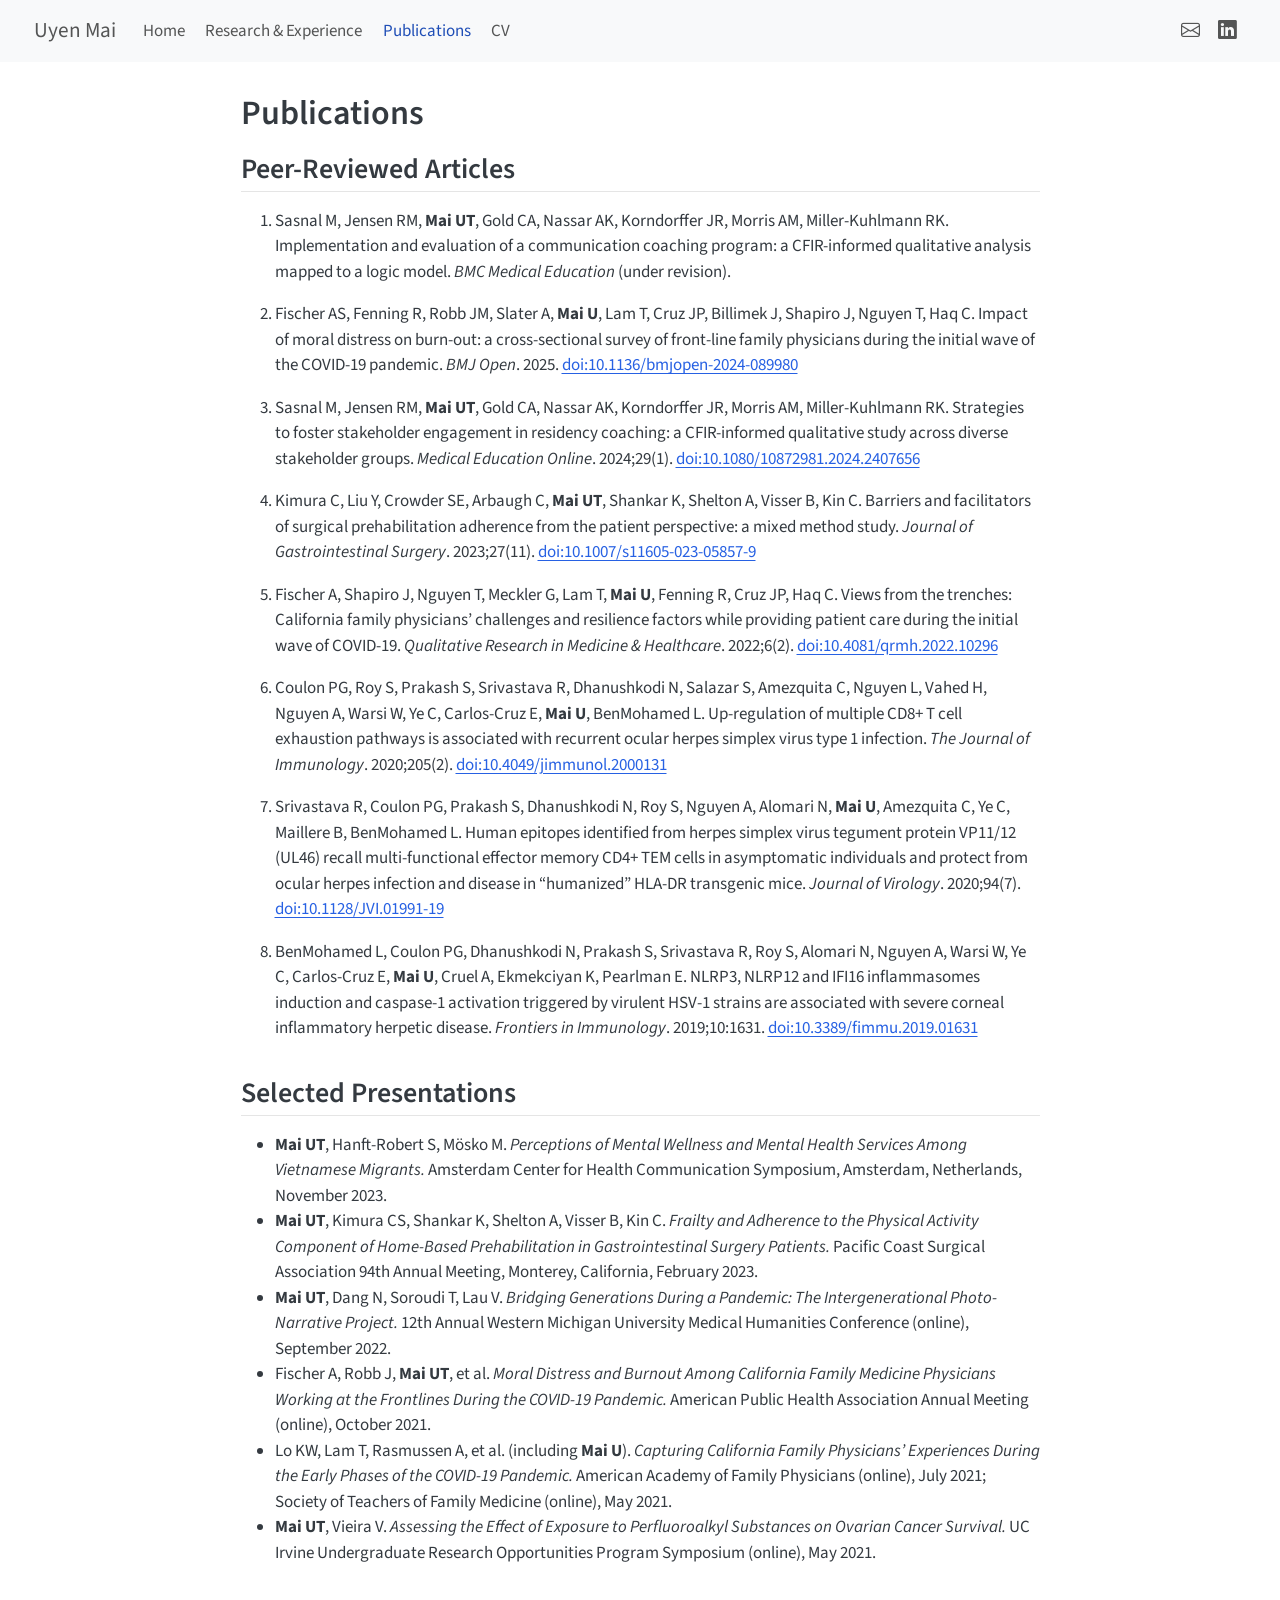
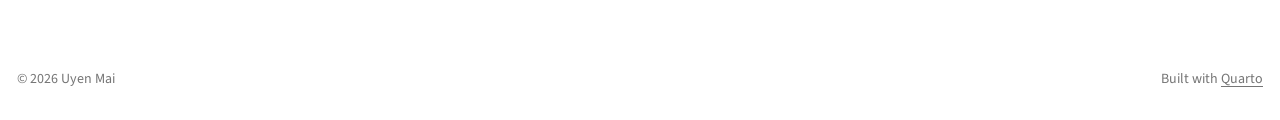
==== docs/publications.html @ 2ec1dc77 "Publish Uyen Mai website" ====
<!DOCTYPE html>
<html xmlns="http://www.w3.org/1999/xhtml" lang="en" xml:lang="en"><head>

<meta charset="utf-8">
<meta name="generator" content="quarto-1.8.25">

<meta name="viewport" content="width=device-width, initial-scale=1.0, user-scalable=yes">


<title>Publications – Uyen Mai</title>
<style>
code{white-space: pre-wrap;}
span.smallcaps{font-variant: small-caps;}
div.columns{display: flex; gap: min(4vw, 1.5em);}
div.column{flex: auto; overflow-x: auto;}
div.hanging-indent{margin-left: 1.5em; text-indent: -1.5em;}
ul.task-list{list-style: none;}
ul.task-list li input[type="checkbox"] {
  width: 0.8em;
  margin: 0 0.8em 0.2em -1em; /* quarto-specific, see https://github.com/quarto-dev/quarto-cli/issues/4556 */ 
  vertical-align: middle;
}
</style>


<script src="site_libs/quarto-nav/quarto-nav.js"></script>
<script src="site_libs/quarto-nav/headroom.min.js"></script>
<script src="site_libs/clipboard/clipboard.min.js"></script>
<script src="site_libs/quarto-search/autocomplete.umd.js"></script>
<script src="site_libs/quarto-search/fuse.min.js"></script>
<script src="site_libs/quarto-search/quarto-search.js"></script>
<meta name="quarto:offset" content="./">
<script src="site_libs/quarto-html/quarto.js" type="module"></script>
<script src="site_libs/quarto-html/tabsets/tabsets.js" type="module"></script>
<script src="site_libs/quarto-html/axe/axe-check.js" type="module"></script>
<script src="site_libs/quarto-html/popper.min.js"></script>
<script src="site_libs/quarto-html/tippy.umd.min.js"></script>
<script src="site_libs/quarto-html/anchor.min.js"></script>
<link href="site_libs/quarto-html/tippy.css" rel="stylesheet">
<link href="site_libs/quarto-html/quarto-syntax-highlighting-7b89279ff1a6dce999919e0e67d4d9ec.css" rel="stylesheet" id="quarto-text-highlighting-styles">
<script src="site_libs/bootstrap/bootstrap.min.js"></script>
<link href="site_libs/bootstrap/bootstrap-icons.css" rel="stylesheet">
<link href="site_libs/bootstrap/bootstrap-30787e02ebe4bcf4d259ff930190bfc3.min.css" rel="stylesheet" append-hash="true" id="quarto-bootstrap" data-mode="light">
<script id="quarto-search-options" type="application/json">{
  "location": "navbar",
  "copy-button": false,
  "collapse-after": 3,
  "panel-placement": "end",
  "type": "overlay",
  "limit": 50,
  "keyboard-shortcut": [
    "f",
    "/",
    "s"
  ],
  "show-item-context": false,
  "language": {
    "search-no-results-text": "No results",
    "search-matching-documents-text": "matching documents",
    "search-copy-link-title": "Copy link to search",
    "search-hide-matches-text": "Hide additional matches",
    "search-more-match-text": "more match in this document",
    "search-more-matches-text": "more matches in this document",
    "search-clear-button-title": "Clear",
    "search-text-placeholder": "",
    "search-detached-cancel-button-title": "Cancel",
    "search-submit-button-title": "Submit",
    "search-label": "Search"
  }
}</script>


<link rel="stylesheet" href="styles.css">
</head>

<body class="nav-fixed fullcontent quarto-light">

<div id="quarto-search-results"></div>
  <header id="quarto-header" class="headroom fixed-top">
    <nav class="navbar navbar-expand-lg " data-bs-theme="dark">
      <div class="navbar-container container-fluid">
      <div class="navbar-brand-container mx-auto">
    <a href="./index.html" class="navbar-brand navbar-brand-logo">
    </a>
    <a class="navbar-brand" href="./index.html">
    <span class="navbar-title">Uyen Mai</span>
    </a>
  </div>
            <div id="quarto-search" class="" title="Search"></div>
          <button class="navbar-toggler" type="button" data-bs-toggle="collapse" data-bs-target="#navbarCollapse" aria-controls="navbarCollapse" role="menu" aria-expanded="false" aria-label="Toggle navigation" onclick="if (window.quartoToggleHeadroom) { window.quartoToggleHeadroom(); }">
  <span class="navbar-toggler-icon"></span>
</button>
          <div class="collapse navbar-collapse" id="navbarCollapse">
            <ul class="navbar-nav navbar-nav-scroll me-auto">
  <li class="nav-item">
    <a class="nav-link" href="./index.html"> 
<span class="menu-text">Home</span></a>
  </li>  
  <li class="nav-item">
    <a class="nav-link" href="./research.html"> 
<span class="menu-text">Research &amp; Experience</span></a>
  </li>  
  <li class="nav-item">
    <a class="nav-link active" href="./publications.html" aria-current="page"> 
<span class="menu-text">Publications</span></a>
  </li>  
  <li class="nav-item">
    <a class="nav-link" href="./cv.pdf"> 
<span class="menu-text">CV</span></a>
  </li>  
</ul>
            <ul class="navbar-nav navbar-nav-scroll ms-auto">
  <li class="nav-item compact">
    <a class="nav-link" href="mailto:utm@case.edu"> <i class="bi bi-envelope" role="img" aria-label="Email">
</i> 
<span class="menu-text"></span></a>
  </li>  
  <li class="nav-item compact">
    <a class="nav-link" href="https://www.linkedin.com/in/umai/"> <i class="bi bi-linkedin" role="img" aria-label="LinkedIn">
</i> 
<span class="menu-text"></span></a>
  </li>  
</ul>
          </div> <!-- /navcollapse -->
            <div class="quarto-navbar-tools">
</div>
      </div> <!-- /container-fluid -->
    </nav>
</header>
<!-- content -->
<div id="quarto-content" class="quarto-container page-columns page-rows-contents page-layout-article page-navbar">
<!-- sidebar -->
<!-- margin-sidebar -->
    
<!-- main -->
<main class="content" id="quarto-document-content">

<header id="title-block-header" class="quarto-title-block default">
<div class="quarto-title">
<h1 class="title">Publications</h1>
</div>



<div class="quarto-title-meta">

    
  
    
  </div>
  


</header>


<section id="peer-reviewed-articles" class="level2">
<h2 class="anchored" data-anchor-id="peer-reviewed-articles">Peer-Reviewed Articles</h2>
<ol type="1">
<li><p>Sasnal M, Jensen RM, <strong>Mai UT</strong>, Gold CA, Nassar AK, Korndorffer JR, Morris AM, Miller-Kuhlmann RK. Implementation and evaluation of a communication coaching program: a CFIR-informed qualitative analysis mapped to a logic model. <em>BMC Medical Education</em> (under revision).</p></li>
<li><p>Fischer AS, Fenning R, Robb JM, Slater A, <strong>Mai U</strong>, Lam T, Cruz JP, Billimek J, Shapiro J, Nguyen T, Haq C. Impact of moral distress on burn-out: a cross-sectional survey of front-line family physicians during the initial wave of the COVID-19 pandemic. <em>BMJ Open</em>. 2025. <a href="https://doi.org/10.1136/bmjopen-2024-089980">doi:10.1136/bmjopen-2024-089980</a></p></li>
<li><p>Sasnal M, Jensen RM, <strong>Mai UT</strong>, Gold CA, Nassar AK, Korndorffer JR, Morris AM, Miller-Kuhlmann RK. Strategies to foster stakeholder engagement in residency coaching: a CFIR-informed qualitative study across diverse stakeholder groups. <em>Medical Education Online</em>. 2024;29(1). <a href="https://doi.org/10.1080/10872981.2024.2407656">doi:10.1080/10872981.2024.2407656</a></p></li>
<li><p>Kimura C, Liu Y, Crowder SE, Arbaugh C, <strong>Mai UT</strong>, Shankar K, Shelton A, Visser B, Kin C. Barriers and facilitators of surgical prehabilitation adherence from the patient perspective: a mixed method study. <em>Journal of Gastrointestinal Surgery</em>. 2023;27(11). <a href="https://doi.org/10.1007/s11605-023-05857-9">doi:10.1007/s11605-023-05857-9</a></p></li>
<li><p>Fischer A, Shapiro J, Nguyen T, Meckler G, Lam T, <strong>Mai U</strong>, Fenning R, Cruz JP, Haq C. Views from the trenches: California family physicians’ challenges and resilience factors while providing patient care during the initial wave of COVID-19. <em>Qualitative Research in Medicine &amp; Healthcare</em>. 2022;6(2). <a href="https://doi.org/10.4081/qrmh.2022.10296">doi:10.4081/qrmh.2022.10296</a></p></li>
<li><p>Coulon PG, Roy S, Prakash S, Srivastava R, Dhanushkodi N, Salazar S, Amezquita C, Nguyen L, Vahed H, Nguyen A, Warsi W, Ye C, Carlos-Cruz E, <strong>Mai U</strong>, BenMohamed L. Up-regulation of multiple CD8+ T cell exhaustion pathways is associated with recurrent ocular herpes simplex virus type 1 infection. <em>The Journal of Immunology</em>. 2020;205(2). <a href="https://doi.org/10.4049/jimmunol.2000131">doi:10.4049/jimmunol.2000131</a></p></li>
<li><p>Srivastava R, Coulon PG, Prakash S, Dhanushkodi N, Roy S, Nguyen A, Alomari N, <strong>Mai U</strong>, Amezquita C, Ye C, Maillere B, BenMohamed L. Human epitopes identified from herpes simplex virus tegument protein VP11/12 (UL46) recall multi-functional effector memory CD4+ TEM cells in asymptomatic individuals and protect from ocular herpes infection and disease in “humanized” HLA-DR transgenic mice. <em>Journal of Virology</em>. 2020;94(7). <a href="https://doi.org/10.1128/JVI.01991-19">doi:10.1128/JVI.01991-19</a></p></li>
<li><p>BenMohamed L, Coulon PG, Dhanushkodi N, Prakash S, Srivastava R, Roy S, Alomari N, Nguyen A, Warsi W, Ye C, Carlos-Cruz E, <strong>Mai U</strong>, Cruel A, Ekmekciyan K, Pearlman E. NLRP3, NLRP12 and IFI16 inflammasomes induction and caspase-1 activation triggered by virulent HSV-1 strains are associated with severe corneal inflammatory herpetic disease. <em>Frontiers in Immunology</em>. 2019;10:1631. <a href="https://doi.org/10.3389/fimmu.2019.01631">doi:10.3389/fimmu.2019.01631</a></p></li>
</ol>
</section>
<section id="selected-presentations" class="level2">
<h2 class="anchored" data-anchor-id="selected-presentations">Selected Presentations</h2>
<ul>
<li><strong>Mai UT</strong>, Hanft-Robert S, Mösko M. <em>Perceptions of Mental Wellness and Mental Health Services Among Vietnamese Migrants.</em> Amsterdam Center for Health Communication Symposium, Amsterdam, Netherlands, November 2023.</li>
<li><strong>Mai UT</strong>, Kimura CS, Shankar K, Shelton A, Visser B, Kin C. <em>Frailty and Adherence to the Physical Activity Component of Home-Based Prehabilitation in Gastrointestinal Surgery Patients.</em> Pacific Coast Surgical Association 94th Annual Meeting, Monterey, California, February 2023.</li>
<li><strong>Mai UT</strong>, Dang N, Soroudi T, Lau V. <em>Bridging Generations During a Pandemic: The Intergenerational Photo-Narrative Project.</em> 12th Annual Western Michigan University Medical Humanities Conference (online), September 2022.</li>
<li>Fischer A, Robb J, <strong>Mai UT</strong>, et al.&nbsp;<em>Moral Distress and Burnout Among California Family Medicine Physicians Working at the Frontlines During the COVID-19 Pandemic.</em> American Public Health Association Annual Meeting (online), October 2021.</li>
<li>Lo KW, Lam T, Rasmussen A, et al.&nbsp;(including <strong>Mai U</strong>). <em>Capturing California Family Physicians’ Experiences During the Early Phases of the COVID-19 Pandemic.</em> American Academy of Family Physicians (online), July 2021; Society of Teachers of Family Medicine (online), May 2021.</li>
<li><strong>Mai UT</strong>, Vieira V. <em>Assessing the Effect of Exposure to Perfluoroalkyl Substances on Ovarian Cancer Survival.</em> UC Irvine Undergraduate Research Opportunities Program Symposium (online), May 2021.</li>
</ul>


</section>

</main> <!-- /main -->
<script id="quarto-html-after-body" type="application/javascript">
  window.document.addEventListener("DOMContentLoaded", function (event) {
    const icon = "";
    const anchorJS = new window.AnchorJS();
    anchorJS.options = {
      placement: 'right',
      icon: icon
    };
    anchorJS.add('.anchored');
    const isCodeAnnotation = (el) => {
      for (const clz of el.classList) {
        if (clz.startsWith('code-annotation-')) {                     
          return true;
        }
      }
      return false;
    }
    const onCopySuccess = function(e) {
      // button target
      const button = e.trigger;
      // don't keep focus
      button.blur();
      // flash "checked"
      button.classList.add('code-copy-button-checked');
      var currentTitle = button.getAttribute("title");
      button.setAttribute("title", "Copied!");
      let tooltip;
      if (window.bootstrap) {
        button.setAttribute("data-bs-toggle", "tooltip");
        button.setAttribute("data-bs-placement", "left");
        button.setAttribute("data-bs-title", "Copied!");
        tooltip = new bootstrap.Tooltip(button, 
          { trigger: "manual", 
            customClass: "code-copy-button-tooltip",
            offset: [0, -8]});
        tooltip.show();    
      }
      setTimeout(function() {
        if (tooltip) {
          tooltip.hide();
          button.removeAttribute("data-bs-title");
          button.removeAttribute("data-bs-toggle");
          button.removeAttribute("data-bs-placement");
        }
        button.setAttribute("title", currentTitle);
        button.classList.remove('code-copy-button-checked');
      }, 1000);
      // clear code selection
      e.clearSelection();
    }
    const getTextToCopy = function(trigger) {
      const outerScaffold = trigger.parentElement.cloneNode(true);
      const codeEl = outerScaffold.querySelector('code');
      for (const childEl of codeEl.children) {
        if (isCodeAnnotation(childEl)) {
          childEl.remove();
        }
      }
      return codeEl.innerText;
    }
    const clipboard = new window.ClipboardJS('.code-copy-button:not([data-in-quarto-modal])', {
      text: getTextToCopy
    });
    clipboard.on('success', onCopySuccess);
    if (window.document.getElementById('quarto-embedded-source-code-modal')) {
      const clipboardModal = new window.ClipboardJS('.code-copy-button[data-in-quarto-modal]', {
        text: getTextToCopy,
        container: window.document.getElementById('quarto-embedded-source-code-modal')
      });
      clipboardModal.on('success', onCopySuccess);
    }
      var localhostRegex = new RegExp(/^(?:http|https):\/\/localhost\:?[0-9]*\//);
      var mailtoRegex = new RegExp(/^mailto:/);
        var filterRegex = new RegExp('/' + window.location.host + '/');
      var isInternal = (href) => {
          return filterRegex.test(href) || localhostRegex.test(href) || mailtoRegex.test(href);
      }
      // Inspect non-navigation links and adorn them if external
     var links = window.document.querySelectorAll('a[href]:not(.nav-link):not(.navbar-brand):not(.toc-action):not(.sidebar-link):not(.sidebar-item-toggle):not(.pagination-link):not(.no-external):not([aria-hidden]):not(.dropdown-item):not(.quarto-navigation-tool):not(.about-link)');
      for (var i=0; i<links.length; i++) {
        const link = links[i];
        if (!isInternal(link.href)) {
          // undo the damage that might have been done by quarto-nav.js in the case of
          // links that we want to consider external
          if (link.dataset.originalHref !== undefined) {
            link.href = link.dataset.originalHref;
          }
        }
      }
    function tippyHover(el, contentFn, onTriggerFn, onUntriggerFn) {
      const config = {
        allowHTML: true,
        maxWidth: 500,
        delay: 100,
        arrow: false,
        appendTo: function(el) {
            return el.parentElement;
        },
        interactive: true,
        interactiveBorder: 10,
        theme: 'quarto',
        placement: 'bottom-start',
      };
      if (contentFn) {
        config.content = contentFn;
      }
      if (onTriggerFn) {
        config.onTrigger = onTriggerFn;
      }
      if (onUntriggerFn) {
        config.onUntrigger = onUntriggerFn;
      }
      window.tippy(el, config); 
    }
    const noterefs = window.document.querySelectorAll('a[role="doc-noteref"]');
    for (var i=0; i<noterefs.length; i++) {
      const ref = noterefs[i];
      tippyHover(ref, function() {
        // use id or data attribute instead here
        let href = ref.getAttribute('data-footnote-href') || ref.getAttribute('href');
        try { href = new URL(href).hash; } catch {}
        const id = href.replace(/^#\/?/, "");
        const note = window.document.getElementById(id);
        if (note) {
          return note.innerHTML;
        } else {
          return "";
        }
      });
    }
    const xrefs = window.document.querySelectorAll('a.quarto-xref');
    const processXRef = (id, note) => {
      // Strip column container classes
      const stripColumnClz = (el) => {
        el.classList.remove("page-full", "page-columns");
        if (el.children) {
          for (const child of el.children) {
            stripColumnClz(child);
          }
        }
      }
      stripColumnClz(note)
      if (id === null || id.startsWith('sec-')) {
        // Special case sections, only their first couple elements
        const container = document.createElement("div");
        if (note.children && note.children.length > 2) {
          container.appendChild(note.children[0].cloneNode(true));
          for (let i = 1; i < note.children.length; i++) {
            const child = note.children[i];
            if (child.tagName === "P" && child.innerText === "") {
              continue;
            } else {
              container.appendChild(child.cloneNode(true));
              break;
            }
          }
          if (window.Quarto?.typesetMath) {
            window.Quarto.typesetMath(container);
          }
          return container.innerHTML
        } else {
          if (window.Quarto?.typesetMath) {
            window.Quarto.typesetMath(note);
          }
          return note.innerHTML;
        }
      } else {
        // Remove any anchor links if they are present
        const anchorLink = note.querySelector('a.anchorjs-link');
        if (anchorLink) {
          anchorLink.remove();
        }
        if (window.Quarto?.typesetMath) {
          window.Quarto.typesetMath(note);
        }
        if (note.classList.contains("callout")) {
          return note.outerHTML;
        } else {
          return note.innerHTML;
        }
      }
    }
    for (var i=0; i<xrefs.length; i++) {
      const xref = xrefs[i];
      tippyHover(xref, undefined, function(instance) {
        instance.disable();
        let url = xref.getAttribute('href');
        let hash = undefined; 
        if (url.startsWith('#')) {
          hash = url;
        } else {
          try { hash = new URL(url).hash; } catch {}
        }
        if (hash) {
          const id = hash.replace(/^#\/?/, "");
          const note = window.document.getElementById(id);
          if (note !== null) {
            try {
              const html = processXRef(id, note.cloneNode(true));
              instance.setContent(html);
            } finally {
              instance.enable();
              instance.show();
            }
          } else {
            // See if we can fetch this
            fetch(url.split('#')[0])
            .then(res => res.text())
            .then(html => {
              const parser = new DOMParser();
              const htmlDoc = parser.parseFromString(html, "text/html");
              const note = htmlDoc.getElementById(id);
              if (note !== null) {
                const html = processXRef(id, note);
                instance.setContent(html);
              } 
            }).finally(() => {
              instance.enable();
              instance.show();
            });
          }
        } else {
          // See if we can fetch a full url (with no hash to target)
          // This is a special case and we should probably do some content thinning / targeting
          fetch(url)
          .then(res => res.text())
          .then(html => {
            const parser = new DOMParser();
            const htmlDoc = parser.parseFromString(html, "text/html");
            const note = htmlDoc.querySelector('main.content');
            if (note !== null) {
              // This should only happen for chapter cross references
              // (since there is no id in the URL)
              // remove the first header
              if (note.children.length > 0 && note.children[0].tagName === "HEADER") {
                note.children[0].remove();
              }
              const html = processXRef(null, note);
              instance.setContent(html);
            } 
          }).finally(() => {
            instance.enable();
            instance.show();
          });
        }
      }, function(instance) {
      });
    }
        let selectedAnnoteEl;
        const selectorForAnnotation = ( cell, annotation) => {
          let cellAttr = 'data-code-cell="' + cell + '"';
          let lineAttr = 'data-code-annotation="' +  annotation + '"';
          const selector = 'span[' + cellAttr + '][' + lineAttr + ']';
          return selector;
        }
        const selectCodeLines = (annoteEl) => {
          const doc = window.document;
          const targetCell = annoteEl.getAttribute("data-target-cell");
          const targetAnnotation = annoteEl.getAttribute("data-target-annotation");
          const annoteSpan = window.document.querySelector(selectorForAnnotation(targetCell, targetAnnotation));
          const lines = annoteSpan.getAttribute("data-code-lines").split(",");
          const lineIds = lines.map((line) => {
            return targetCell + "-" + line;
          })
          let top = null;
          let height = null;
          let parent = null;
          if (lineIds.length > 0) {
              //compute the position of the single el (top and bottom and make a div)
              const el = window.document.getElementById(lineIds[0]);
              top = el.offsetTop;
              height = el.offsetHeight;
              parent = el.parentElement.parentElement;
            if (lineIds.length > 1) {
              const lastEl = window.document.getElementById(lineIds[lineIds.length - 1]);
              const bottom = lastEl.offsetTop + lastEl.offsetHeight;
              height = bottom - top;
            }
            if (top !== null && height !== null && parent !== null) {
              // cook up a div (if necessary) and position it 
              let div = window.document.getElementById("code-annotation-line-highlight");
              if (div === null) {
                div = window.document.createElement("div");
                div.setAttribute("id", "code-annotation-line-highlight");
                div.style.position = 'absolute';
                parent.appendChild(div);
              }
              div.style.top = top - 2 + "px";
              div.style.height = height + 4 + "px";
              div.style.left = 0;
              let gutterDiv = window.document.getElementById("code-annotation-line-highlight-gutter");
              if (gutterDiv === null) {
                gutterDiv = window.document.createElement("div");
                gutterDiv.setAttribute("id", "code-annotation-line-highlight-gutter");
                gutterDiv.style.position = 'absolute';
                const codeCell = window.document.getElementById(targetCell);
                const gutter = codeCell.querySelector('.code-annotation-gutter');
                gutter.appendChild(gutterDiv);
              }
              gutterDiv.style.top = top - 2 + "px";
              gutterDiv.style.height = height + 4 + "px";
            }
            selectedAnnoteEl = annoteEl;
          }
        };
        const unselectCodeLines = () => {
          const elementsIds = ["code-annotation-line-highlight", "code-annotation-line-highlight-gutter"];
          elementsIds.forEach((elId) => {
            const div = window.document.getElementById(elId);
            if (div) {
              div.remove();
            }
          });
          selectedAnnoteEl = undefined;
        };
          // Handle positioning of the toggle
      window.addEventListener(
        "resize",
        throttle(() => {
          elRect = undefined;
          if (selectedAnnoteEl) {
            selectCodeLines(selectedAnnoteEl);
          }
        }, 10)
      );
      function throttle(fn, ms) {
      let throttle = false;
      let timer;
        return (...args) => {
          if(!throttle) { // first call gets through
              fn.apply(this, args);
              throttle = true;
          } else { // all the others get throttled
              if(timer) clearTimeout(timer); // cancel #2
              timer = setTimeout(() => {
                fn.apply(this, args);
                timer = throttle = false;
              }, ms);
          }
        };
      }
        // Attach click handler to the DT
        const annoteDls = window.document.querySelectorAll('dt[data-target-cell]');
        for (const annoteDlNode of annoteDls) {
          annoteDlNode.addEventListener('click', (event) => {
            const clickedEl = event.target;
            if (clickedEl !== selectedAnnoteEl) {
              unselectCodeLines();
              const activeEl = window.document.querySelector('dt[data-target-cell].code-annotation-active');
              if (activeEl) {
                activeEl.classList.remove('code-annotation-active');
              }
              selectCodeLines(clickedEl);
              clickedEl.classList.add('code-annotation-active');
            } else {
              // Unselect the line
              unselectCodeLines();
              clickedEl.classList.remove('code-annotation-active');
            }
          });
        }
    const findCites = (el) => {
      const parentEl = el.parentElement;
      if (parentEl) {
        const cites = parentEl.dataset.cites;
        if (cites) {
          return {
            el,
            cites: cites.split(' ')
          };
        } else {
          return findCites(el.parentElement)
        }
      } else {
        return undefined;
      }
    };
    var bibliorefs = window.document.querySelectorAll('a[role="doc-biblioref"]');
    for (var i=0; i<bibliorefs.length; i++) {
      const ref = bibliorefs[i];
      const citeInfo = findCites(ref);
      if (citeInfo) {
        tippyHover(citeInfo.el, function() {
          var popup = window.document.createElement('div');
          citeInfo.cites.forEach(function(cite) {
            var citeDiv = window.document.createElement('div');
            citeDiv.classList.add('hanging-indent');
            citeDiv.classList.add('csl-entry');
            var biblioDiv = window.document.getElementById('ref-' + cite);
            if (biblioDiv) {
              citeDiv.innerHTML = biblioDiv.innerHTML;
            }
            popup.appendChild(citeDiv);
          });
          return popup.innerHTML;
        });
      }
    }
  });
  </script>
</div> <!-- /content -->
<footer class="footer">
  <div class="nav-footer">
    <div class="nav-footer-left">
<p>© 2026 Uyen Mai</p>
</div>   
    <div class="nav-footer-center">
      &nbsp;
    </div>
    <div class="nav-footer-right">
<p>Built with <a href="https://quarto.org">Quarto</a></p>
</div>
  </div>
</footer>




</body></html>
---- docs/site_libs/quarto-html/tippy.css ----
.tippy-box[data-animation=fade][data-state=hidden]{opacity:0}[data-tippy-root]{max-width:calc(100vw - 10px)}.tippy-box{position:relative;background-color:#333;color:#fff;border-radius:4px;font-size:14px;line-height:1.4;white-space:normal;outline:0;transition-property:transform,visibility,opacity}.tippy-box[data-placement^=top]>.tippy-arrow{bottom:0}.tippy-box[data-placement^=top]>.tippy-arrow:before{bottom:-7px;left:0;border-width:8px 8px 0;border-top-color:initial;transform-origin:center top}.tippy-box[data-placement^=bottom]>.tippy-arrow{top:0}.tippy-box[data-placement^=bottom]>.tippy-arrow:before{top:-7px;left:0;border-width:0 8px 8px;border-bottom-color:initial;transform-origin:center bottom}.tippy-box[data-placement^=left]>.tippy-arrow{right:0}.tippy-box[data-placement^=left]>.tippy-arrow:before{border-width:8px 0 8px 8px;border-left-color:initial;right:-7px;transform-origin:center left}.tippy-box[data-placement^=right]>.tippy-arrow{left:0}.tippy-box[data-placement^=right]>.tippy-arrow:before{left:-7px;border-width:8px 8px 8px 0;border-right-color:initial;transform-origin:center right}.tippy-box[data-inertia][data-state=visible]{transition-timing-function:cubic-bezier(.54,1.5,.38,1.11)}.tippy-arrow{width:16px;height:16px;color:#333}.tippy-arrow:before{content:"";position:absolute;border-color:transparent;border-style:solid}.tippy-content{position:relative;padding:5px 9px;z-index:1}
---- docs/site_libs/quarto-html/quarto-syntax-highlighting-7b89279ff1a6dce999919e0e67d4d9ec.css ----
/* quarto syntax highlight colors */
:root {
  --quarto-hl-ot-color: #003B4F;
  --quarto-hl-at-color: #657422;
  --quarto-hl-ss-color: #20794D;
  --quarto-hl-an-color: #5E5E5E;
  --quarto-hl-fu-color: #4758AB;
  --quarto-hl-st-color: #20794D;
  --quarto-hl-cf-color: #003B4F;
  --quarto-hl-op-color: #5E5E5E;
  --quarto-hl-er-color: #AD0000;
  --quarto-hl-bn-color: #AD0000;
  --quarto-hl-al-color: #AD0000;
  --quarto-hl-va-color: #111111;
  --quarto-hl-bu-color: inherit;
  --quarto-hl-ex-color: inherit;
  --quarto-hl-pp-color: #AD0000;
  --quarto-hl-in-color: #5E5E5E;
  --quarto-hl-vs-color: #20794D;
  --quarto-hl-wa-color: #5E5E5E;
  --quarto-hl-do-color: #5E5E5E;
  --quarto-hl-im-color: #00769E;
  --quarto-hl-ch-color: #20794D;
  --quarto-hl-dt-color: #AD0000;
  --quarto-hl-fl-color: #AD0000;
  --quarto-hl-co-color: #5E5E5E;
  --quarto-hl-cv-color: #5E5E5E;
  --quarto-hl-cn-color: #8f5902;
  --quarto-hl-sc-color: #5E5E5E;
  --quarto-hl-dv-color: #AD0000;
  --quarto-hl-kw-color: #003B4F;
}

/* other quarto variables */
:root {
  --quarto-font-monospace: SFMono-Regular, Menlo, Monaco, Consolas, "Liberation Mono", "Courier New", monospace;
}

/* syntax highlight based on Pandoc's rules */
pre > code.sourceCode > span {
  color: #003B4F;
}

code.sourceCode > span {
  color: #003B4F;
}

div.sourceCode,
div.sourceCode pre.sourceCode {
  color: #003B4F;
}

/* Normal */
code span {
  color: #003B4F;
}

/* Alert */
code span.al {
  color: #AD0000;
  font-style: inherit;
}

/* Annotation */
code span.an {
  color: #5E5E5E;
  font-style: inherit;
}

/* Attribute */
code span.at {
  color: #657422;
  font-style: inherit;
}

/* BaseN */
code span.bn {
  color: #AD0000;
  font-style: inherit;
}

/* BuiltIn */
code span.bu {
  font-style: inherit;
}

/* ControlFlow */
code span.cf {
  color: #003B4F;
  font-weight: bold;
  font-style: inherit;
}

/* Char */
code span.ch {
  color: #20794D;
  font-style: inherit;
}

/* Constant */
code span.cn {
  color: #8f5902;
  font-style: inherit;
}

/* Comment */
code span.co {
  color: #5E5E5E;
  font-style: inherit;
}

/* CommentVar */
code span.cv {
  color: #5E5E5E;
  font-style: italic;
}

/* Documentation */
code span.do {
  color: #5E5E5E;
  font-style: italic;
}

/* DataType */
code span.dt {
  color: #AD0000;
  font-style: inherit;
}

/* DecVal */
code span.dv {
  color: #AD0000;
  font-style: inherit;
}

/* Error */
code span.er {
  color: #AD0000;
  font-style: inherit;
}

/* Extension */
code span.ex {
  font-style: inherit;
}

/* Float */
code span.fl {
  color: #AD0000;
  font-style: inherit;
}

/* Function */
code span.fu {
  color: #4758AB;
  font-style: inherit;
}

/* Import */
code span.im {
  color: #00769E;
  font-style: inherit;
}

/* Information */
code span.in {
  color: #5E5E5E;
  font-style: inherit;
}

/* Keyword */
code span.kw {
  color: #003B4F;
  font-weight: bold;
  font-style: inherit;
}

/* Operator */
code span.op {
  color: #5E5E5E;
  font-style: inherit;
}

/* Other */
code span.ot {
  color: #003B4F;
  font-style: inherit;
}

/* Preprocessor */
code span.pp {
  color: #AD0000;
  font-style: inherit;
}

/* SpecialChar */
code span.sc {
  color: #5E5E5E;
  font-style: inherit;
}

/* SpecialString */
code span.ss {
  color: #20794D;
  font-style: inherit;
}

/* String */
code span.st {
  color: #20794D;
  font-style: inherit;
}

/* Variable */
code span.va {
  color: #111111;
  font-style: inherit;
}

/* VerbatimString */
code span.vs {
  color: #20794D;
  font-style: inherit;
}

/* Warning */
code span.wa {
  color: #5E5E5E;
  font-style: italic;
}

.prevent-inlining {
  content: "</";
}

/*# sourceMappingURL=3944bc705cfaf4c80e56f77c5205168a.css.map */
---- docs/styles.css ----
/* Light touches on top of the cosmo theme */
h2 {
  margin-top: 2rem;
  padding-bottom: 0.25rem;
  border-bottom: 1px solid #e5e5e5;
}

.about-entity .about-link {
  border-radius: 999px;
}

table {
  font-size: 0.95rem;
}

ol li {
  margin-bottom: 0.75rem;
}
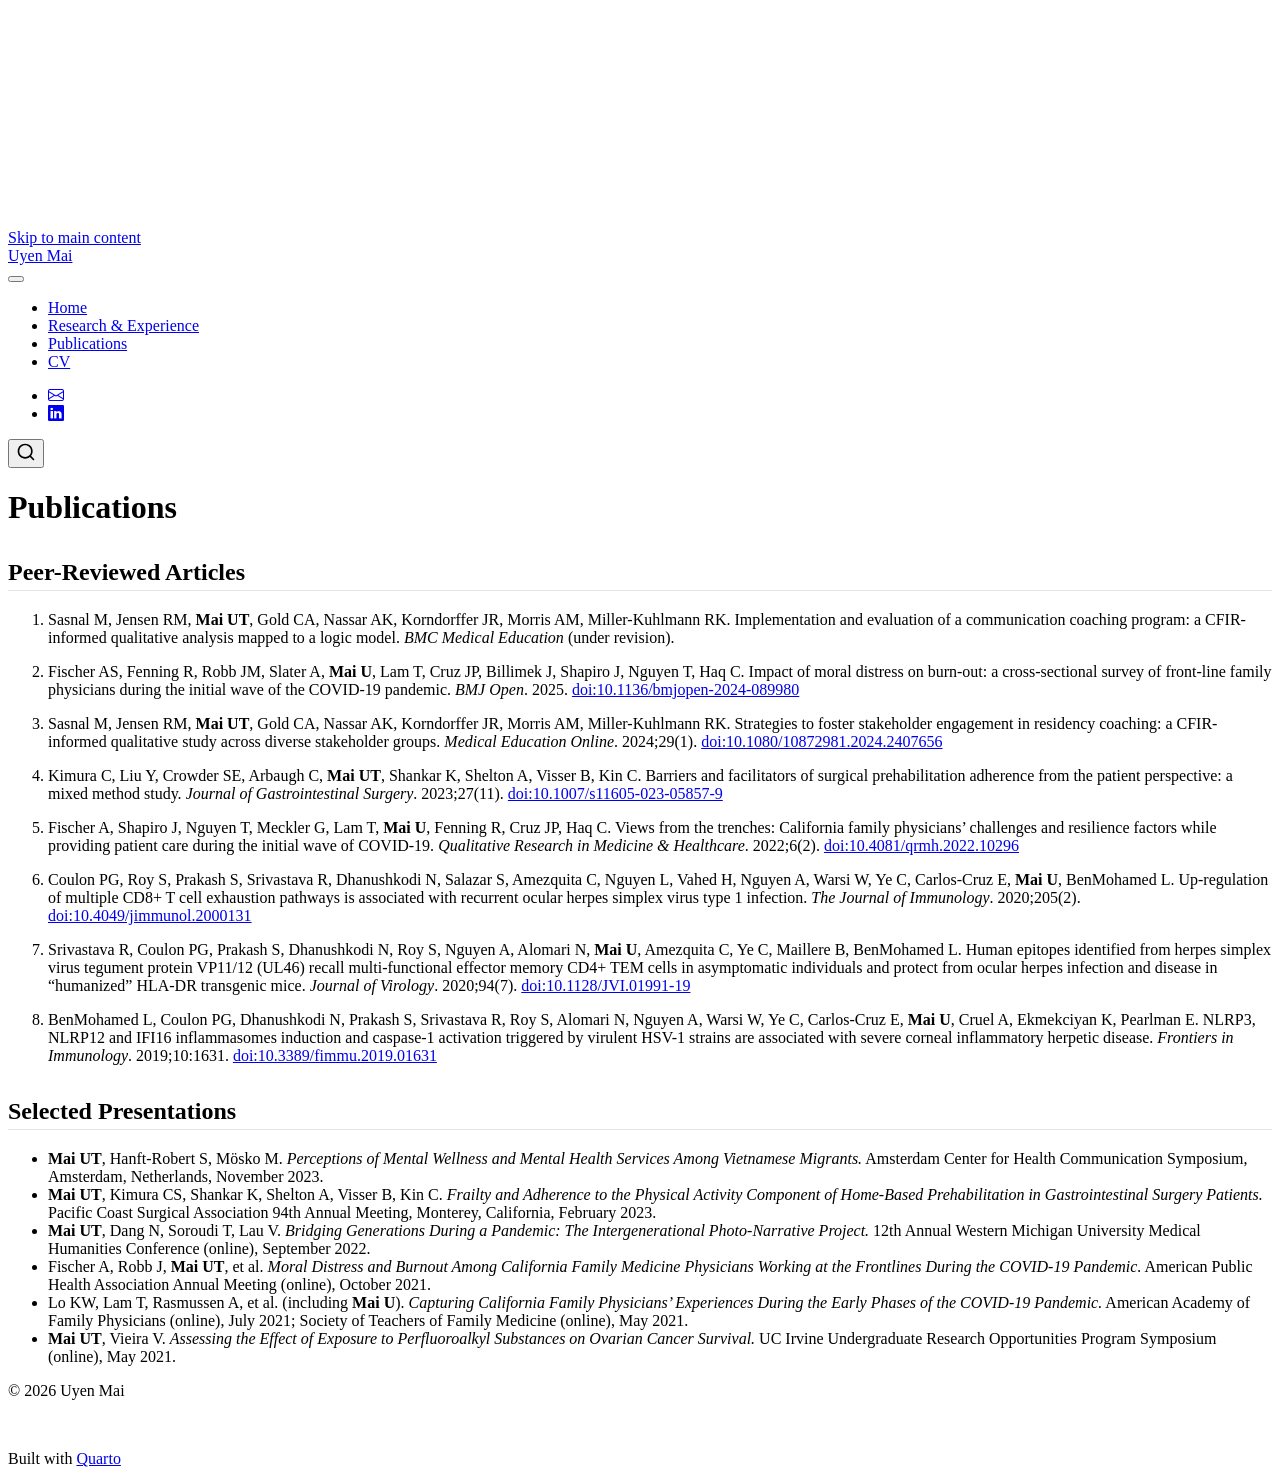
==== commit 264516aa: "Add leadership roles, new profile photo, and favicon" ====
--- a/docs/publications.html
+++ b/docs/publications.html
@@ -2,17 +2,23 @@
 <html xmlns="http://www.w3.org/1999/xhtml" lang="en" xml:lang="en"><head>
 
 <meta charset="utf-8">
-<meta name="generator" content="quarto-1.8.25">
+<meta name="generator" content="quarto-1.11.9">
 
 <meta name="viewport" content="width=device-width, initial-scale=1.0, user-scalable=yes">
 
 
 <title>Publications – Uyen Mai</title>
 <style>
-code{white-space: pre-wrap;}
+/* Default styles provided by pandoc.
+** See https://pandoc.org/MANUAL.html#variables-for-html for config info.
+*/
 span.smallcaps{font-variant: small-caps;}
-div.columns{display: flex; gap: min(4vw, 1.5em);}
-div.column{flex: auto; overflow-x: auto;}
+div.columns{display: flex; gap: 1.5em;}
+div.column{flex: auto;}
+@media screen {
+div.columns{gap: min(4vw, 1.5em);}
+div.column{overflow-x: auto;}
+}
 div.hanging-indent{margin-left: 1.5em; text-indent: -1.5em;}
 ul.task-list{list-style: none;}
 ul.task-list li input[type="checkbox"] {
@@ -30,17 +36,18 @@
 <script src="site_libs/quarto-search/fuse.min.js"></script>
 <script src="site_libs/quarto-search/quarto-search.js"></script>
 <meta name="quarto:offset" content="./">
+<link href="./favicon.png" rel="icon" type="image/png">
 <script src="site_libs/quarto-html/quarto.js" type="module"></script>
 <script src="site_libs/quarto-html/tabsets/tabsets.js" type="module"></script>
-<script src="site_libs/quarto-html/axe/axe-check.js" type="module"></script>
+<script src="site_libs/quarto-html/scrollable-regions/scrollable-regions.js" type="module"></script>
 <script src="site_libs/quarto-html/popper.min.js"></script>
 <script src="site_libs/quarto-html/tippy.umd.min.js"></script>
 <script src="site_libs/quarto-html/anchor.min.js"></script>
 <link href="site_libs/quarto-html/tippy.css" rel="stylesheet">
-<link href="site_libs/quarto-html/quarto-syntax-highlighting-7b89279ff1a6dce999919e0e67d4d9ec.css" rel="stylesheet" id="quarto-text-highlighting-styles">
+<link href="site_libs/quarto-html/quarto-syntax-highlighting-63b5708e65d6cd79cd7618c58d0c21e7.css" rel="stylesheet" id="quarto-text-highlighting-styles">
 <script src="site_libs/bootstrap/bootstrap.min.js"></script>
 <link href="site_libs/bootstrap/bootstrap-icons.css" rel="stylesheet">
-<link href="site_libs/bootstrap/bootstrap-30787e02ebe4bcf4d259ff930190bfc3.min.css" rel="stylesheet" append-hash="true" id="quarto-bootstrap" data-mode="light">
+<link href="site_libs/bootstrap/bootstrap-d31a0c91b01e363be7b7a36e602e2c70.min.css" rel="stylesheet" append-hash="true" id="quarto-bootstrap" data-mode="light">
 <script id="quarto-search-options" type="application/json">{
   "location": "navbar",
   "copy-button": false,
@@ -73,21 +80,18 @@
 <link rel="stylesheet" href="styles.css">
 </head>
 
-<body class="nav-fixed fullcontent quarto-light">
+<body class="nav-fixed fullcontent quarto-light"><a id="quarto-skip-link" class="visually-hidden-focusable" href="#quarto-document-content">Skip to main content</a>
 
 <div id="quarto-search-results"></div>
   <header id="quarto-header" class="headroom fixed-top">
-    <nav class="navbar navbar-expand-lg " data-bs-theme="dark">
+    <nav class="navbar navbar-expand-lg " data-bs-theme="dark" aria-label="Site">
       <div class="navbar-container container-fluid">
       <div class="navbar-brand-container mx-auto">
-    <a href="./index.html" class="navbar-brand navbar-brand-logo">
-    </a>
     <a class="navbar-brand" href="./index.html">
     <span class="navbar-title">Uyen Mai</span>
     </a>
   </div>
-            <div id="quarto-search" class="" title="Search"></div>
-          <button class="navbar-toggler" type="button" data-bs-toggle="collapse" data-bs-target="#navbarCollapse" aria-controls="navbarCollapse" role="menu" aria-expanded="false" aria-label="Toggle navigation" onclick="if (window.quartoToggleHeadroom) { window.quartoToggleHeadroom(); }">
+          <button class="navbar-toggler" type="button" data-bs-toggle="collapse" data-bs-target="#navbarCollapse" aria-controls="navbarCollapse" aria-expanded="false" aria-label="Toggle navigation" onclick="if (window.quartoToggleHeadroom) { window.quartoToggleHeadroom(); }">
   <span class="navbar-toggler-icon"></span>
 </button>
           <div class="collapse navbar-collapse" id="navbarCollapse">
@@ -124,6 +128,7 @@
           </div> <!-- /navcollapse -->
             <div class="quarto-navbar-tools">
 </div>
+            <div id="quarto-search" class="" title="Search"></div>
       </div> <!-- /container-fluid -->
     </nav>
 </header>
@@ -133,7 +138,7 @@
 <!-- margin-sidebar -->
     
 <!-- main -->
-<main class="content" id="quarto-document-content">
+<main class="content" id="quarto-document-content" tabindex="-1">
 
 <header id="title-block-header" class="quarto-title-block default">
 <div class="quarto-title">
@@ -260,7 +265,8 @@
           return filterRegex.test(href) || localhostRegex.test(href) || mailtoRegex.test(href);
       }
       // Inspect non-navigation links and adorn them if external
-     var links = window.document.querySelectorAll('a[href]:not(.nav-link):not(.navbar-brand):not(.toc-action):not(.sidebar-link):not(.sidebar-item-toggle):not(.pagination-link):not(.no-external):not([aria-hidden]):not(.dropdown-item):not(.quarto-navigation-tool):not(.about-link)');
+      window.quartoDecorateExternalLinks = function (root) {
+     var links = (root || window.document).querySelectorAll('a[href]:not(.nav-link):not(.navbar-brand):not(.toc-action):not(.sidebar-link):not(.sidebar-item-toggle):not(.pagination-link):not(.no-external):not([aria-hidden]):not(.dropdown-item):not(.quarto-navigation-tool):not(.about-link)');
       for (var i=0; i<links.length; i++) {
         const link = links[i];
         if (!isInternal(link.href)) {
@@ -269,8 +275,69 @@
           if (link.dataset.originalHref !== undefined) {
             link.href = link.dataset.originalHref;
           }
-        }
-      }
+          if (!link.classList.contains('no-external-icon')) {
+          }
+        }
+      }
+      };
+      window.quartoDecorateExternalLinks(window.document);
+    // Esc closes the popup (WCAG 1.4.13) and focus leaving both trigger and
+    // popup closes it (WCAG 2.4.11); tippy handles neither for interactive popups.
+    const hideOnEscAndFocusOut = {
+      name: 'hideOnEscAndFocusOut',
+      defaultValue: true,
+      fn(instance) {
+        const dismiss = () => {
+          // A show scheduled by the trigger delay would otherwise reopen it
+          instance.clearDelayTimeouts();
+          instance.hide();
+        };
+        const onKeyDown = (event) => {
+          if (event.key !== 'Escape') {
+            return;
+          }
+          // Keep Esc from also reaching page handlers (e.g. reveal.js overview),
+          // except an open reveal.js slide menu, which Esc should close too.
+          // The menu handles keys only when its keyboard option is on.
+          const menuHandlesEsc = window.Reveal?.getPlugin?.('menu')?.isOpen() &&
+            window.Reveal.getConfig().menu?.keyboard !== false;
+          if (!menuHandlesEsc) {
+            event.stopPropagation();
+          }
+          if (instance.popper.contains(window.document.activeElement)) {
+            // Disabled while refocusing so the focus trigger does not reopen it
+            instance.disable();
+            instance.reference.focus();
+            instance.enable();
+          }
+          dismiss();
+        };
+        const onFocusOut = (event) => {
+          const target = event.relatedTarget;
+          if (target && !instance.reference.contains(target) &&
+              !instance.popper.contains(target)) {
+            dismiss();
+          }
+        };
+        // On the trigger too: a click trigger (code-annotations: select) has no
+        // blur handling. Attached for the instance's lifetime so leaving the
+        // trigger also cancels a show still pending on the trigger delay.
+        instance.reference.addEventListener('focusout', onFocusOut);
+        return {
+          onShow() {
+            window.document.addEventListener('keydown', onKeyDown, true);
+            instance.popper.addEventListener('focusout', onFocusOut);
+          },
+          onHide() {
+            window.document.removeEventListener('keydown', onKeyDown, true);
+            instance.popper.removeEventListener('focusout', onFocusOut);
+          },
+          onDestroy() {
+            instance.reference.removeEventListener('focusout', onFocusOut);
+          },
+        };
+      },
+    };
     function tippyHover(el, contentFn, onTriggerFn, onUntriggerFn) {
       const config = {
         allowHTML: true,
@@ -284,6 +351,7 @@
         interactiveBorder: 10,
         theme: 'quarto',
         placement: 'bottom-start',
+        plugins: [hideOnEscAndFocusOut],
       };
       if (contentFn) {
         config.content = contentFn;
@@ -446,44 +514,54 @@
           const lineIds = lines.map((line) => {
             return targetCell + "-" + line;
           })
-          let top = null;
-          let height = null;
-          let parent = null;
+          // Each band is positioned against its own containing block, which is
+          // not the offsetParent of the lines, so place it from client rects.
+          const placeBand = (band, firstEl, lastEl, codeBlock) => {
+            const container = band.offsetParent;
+            if (container === null) {
+              return;
+            }
+            const containerRect = container.getBoundingClientRect();
+            // Reveal.js scales slides with a transform, so convert client
+            // pixels back to the CSS pixels of the container.
+            const scale = containerRect.height / container.offsetHeight || 1;
+            const firstRect = firstEl.getBoundingClientRect();
+            const lastRect = lastEl.getBoundingClientRect();
+            const top = (firstRect.top - containerRect.top) / scale - container.clientTop + container.scrollTop;
+            const height = (lastRect.bottom - firstRect.top) / scale;
+            band.style.top = top - 2 + "px";
+            band.style.height = height + 4 + "px";
+            if (codeBlock) {
+              // Without the copy button wrapper, the containing block is wider
+              // than the code block, so span the code block explicitly.
+              const blockRect = codeBlock.getBoundingClientRect();
+              band.style.left = (blockRect.left - containerRect.left) / scale - container.clientLeft + container.scrollLeft + "px";
+              band.style.width = blockRect.width / scale + "px";
+            }
+          };
           if (lineIds.length > 0) {
-              //compute the position of the single el (top and bottom and make a div)
-              const el = window.document.getElementById(lineIds[0]);
-              top = el.offsetTop;
-              height = el.offsetHeight;
-              parent = el.parentElement.parentElement;
-            if (lineIds.length > 1) {
-              const lastEl = window.document.getElementById(lineIds[lineIds.length - 1]);
-              const bottom = lastEl.offsetTop + lastEl.offsetHeight;
-              height = bottom - top;
-            }
-            if (top !== null && height !== null && parent !== null) {
-              // cook up a div (if necessary) and position it 
-              let div = window.document.getElementById("code-annotation-line-highlight");
-              if (div === null) {
-                div = window.document.createElement("div");
-                div.setAttribute("id", "code-annotation-line-highlight");
-                div.style.position = 'absolute';
-                parent.appendChild(div);
-              }
-              div.style.top = top - 2 + "px";
-              div.style.height = height + 4 + "px";
-              div.style.left = 0;
-              let gutterDiv = window.document.getElementById("code-annotation-line-highlight-gutter");
-              if (gutterDiv === null) {
-                gutterDiv = window.document.createElement("div");
-                gutterDiv.setAttribute("id", "code-annotation-line-highlight-gutter");
-                gutterDiv.style.position = 'absolute';
-                const codeCell = window.document.getElementById(targetCell);
-                const gutter = codeCell.querySelector('.code-annotation-gutter');
-                gutter.appendChild(gutterDiv);
-              }
-              gutterDiv.style.top = top - 2 + "px";
-              gutterDiv.style.height = height + 4 + "px";
-            }
+            const el = window.document.getElementById(lineIds[0]);
+            const lastEl = window.document.getElementById(lineIds[lineIds.length - 1]);
+            const parent = el.parentElement.parentElement;
+            // cook up a div (if necessary) and position it
+            let div = window.document.getElementById("code-annotation-line-highlight");
+            if (div === null) {
+              div = window.document.createElement("div");
+              div.setAttribute("id", "code-annotation-line-highlight");
+              div.style.position = 'absolute';
+              parent.appendChild(div);
+            }
+            placeBand(div, el, lastEl, parent.closest("div.sourceCode") || parent);
+            let gutterDiv = window.document.getElementById("code-annotation-line-highlight-gutter");
+            if (gutterDiv === null) {
+              gutterDiv = window.document.createElement("div");
+              gutterDiv.setAttribute("id", "code-annotation-line-highlight-gutter");
+              gutterDiv.style.position = 'absolute';
+              const codeCell = window.document.getElementById(targetCell);
+              const gutter = codeCell.querySelector('.code-annotation-gutter');
+              gutter.appendChild(gutterDiv);
+            }
+            placeBand(gutterDiv, el, lastEl);
             selectedAnnoteEl = annoteEl;
           }
         };
@@ -582,6 +660,9 @@
     }
   });
   </script>
+  <script type="application/javascript">
+  window.quartoScrollableRegionsLabels = {"code":"Scrollable code","output":"Scrollable output"};
+  </script>
 </div> <!-- /content -->
 <footer class="footer">
   <div class="nav-footer">
--- a/docs/site_libs/quarto-html/quarto-syntax-highlighting-63b5708e65d6cd79cd7618c58d0c21e7.css
+++ b/docs/site_libs/quarto-html/quarto-syntax-highlighting-63b5708e65d6cd79cd7618c58d0c21e7.css
@@ -0,0 +1,236 @@
+/* quarto syntax highlight colors */
+:root {
+  --quarto-hl-ot-color: #003B4F;
+  --quarto-hl-at-color: #657422;
+  --quarto-hl-ss-color: #20794D;
+  --quarto-hl-an-color: #5E5E5E;
+  --quarto-hl-fu-color: #4758AB;
+  --quarto-hl-st-color: #20794D;
+  --quarto-hl-cf-color: #003B4F;
+  --quarto-hl-op-color: #5E5E5E;
+  --quarto-hl-er-color: #AD0000;
+  --quarto-hl-bn-color: #AD0000;
+  --quarto-hl-al-color: #AD0000;
+  --quarto-hl-va-color: #111111;
+  --quarto-hl-bu-color: inherit;
+  --quarto-hl-ex-color: inherit;
+  --quarto-hl-pp-color: #AD0000;
+  --quarto-hl-in-color: #5E5E5E;
+  --quarto-hl-vs-color: #20794D;
+  --quarto-hl-wa-color: #5E5E5E;
+  --quarto-hl-do-color: #5E5E5E;
+  --quarto-hl-im-color: #00769E;
+  --quarto-hl-ch-color: #20794D;
+  --quarto-hl-dt-color: #AD0000;
+  --quarto-hl-fl-color: #AD0000;
+  --quarto-hl-co-color: #5E5E5E;
+  --quarto-hl-cv-color: #5E5E5E;
+  --quarto-hl-cn-color: #8f5902;
+  --quarto-hl-sc-color: #5E5E5E;
+  --quarto-hl-dv-color: #AD0000;
+  --quarto-hl-kw-color: #003B4F;
+}
+
+/* other quarto variables */
+:root {
+  --quarto-font-monospace: SFMono-Regular, Menlo, Monaco, Consolas, "Liberation Mono", "Courier New", monospace;
+}
+
+/* syntax highlight based on Pandoc's rules */
+pre > code.sourceCode > span {
+  color: #003B4F;
+}
+
+code.sourceCode > span {
+  color: #003B4F;
+}
+
+div.sourceCode,
+div.sourceCode pre.sourceCode {
+  color: #003B4F;
+}
+
+/* Normal */
+code span {
+  color: #003B4F;
+}
+
+/* Alert */
+code span.al {
+  color: #AD0000;
+  font-style: inherit;
+}
+
+/* Annotation */
+code span.an {
+  color: #5E5E5E;
+  font-style: inherit;
+}
+
+/* Attribute */
+code span.at {
+  color: #657422;
+  font-style: inherit;
+}
+
+/* BaseN */
+code span.bn {
+  color: #AD0000;
+  font-style: inherit;
+}
+
+/* BuiltIn */
+code span.bu {
+  font-style: inherit;
+}
+
+/* ControlFlow */
+code span.cf {
+  color: #003B4F;
+  font-weight: bold;
+  font-style: inherit;
+}
+
+/* Char */
+code span.ch {
+  color: #20794D;
+  font-style: inherit;
+}
+
+/* Constant */
+code span.cn {
+  color: #8f5902;
+  font-style: inherit;
+}
+
+/* Comment */
+code span.co {
+  color: #5E5E5E;
+  font-style: inherit;
+}
+
+/* CommentVar */
+code span.cv {
+  color: #5E5E5E;
+  font-style: italic;
+}
+
+/* Documentation */
+code span.do {
+  color: #5E5E5E;
+  font-style: italic;
+}
+
+/* DataType */
+code span.dt {
+  color: #AD0000;
+  font-style: inherit;
+}
+
+/* DecVal */
+code span.dv {
+  color: #AD0000;
+  font-style: inherit;
+}
+
+/* Error */
+code span.er {
+  color: #AD0000;
+  font-style: inherit;
+}
+
+/* Extension */
+code span.ex {
+  font-style: inherit;
+}
+
+/* Float */
+code span.fl {
+  color: #AD0000;
+  font-style: inherit;
+}
+
+/* Function */
+code span.fu {
+  color: #4758AB;
+  font-style: inherit;
+}
+
+/* Import */
+code span.im {
+  color: #00769E;
+  font-style: inherit;
+}
+
+/* Information */
+code span.in {
+  color: #5E5E5E;
+  font-style: inherit;
+}
+
+/* Keyword */
+code span.kw {
+  color: #003B4F;
+  font-weight: bold;
+  font-style: inherit;
+}
+
+/* Operator */
+code span.op {
+  color: #5E5E5E;
+  font-style: inherit;
+}
+
+/* Other */
+code span.ot {
+  color: #003B4F;
+  font-style: inherit;
+}
+
+/* Preprocessor */
+code span.pp {
+  color: #AD0000;
+  font-style: inherit;
+}
+
+/* SpecialChar */
+code span.sc {
+  color: #5E5E5E;
+  font-style: inherit;
+}
+
+/* SpecialString */
+code span.ss {
+  color: #20794D;
+  font-style: inherit;
+}
+
+/* String */
+code span.st {
+  color: #20794D;
+  font-style: inherit;
+}
+
+/* Variable */
+code span.va {
+  color: #111111;
+  font-style: inherit;
+}
+
+/* VerbatimString */
+code span.vs {
+  color: #20794D;
+  font-style: inherit;
+}
+
+/* Warning */
+code span.wa {
+  color: #5E5E5E;
+  font-style: italic;
+}
+
+.prevent-inlining {
+  content: "</";
+}
+
+/*# sourceMappingURL=054cc16b9e9817627be6994582d2ffb5.css.map */
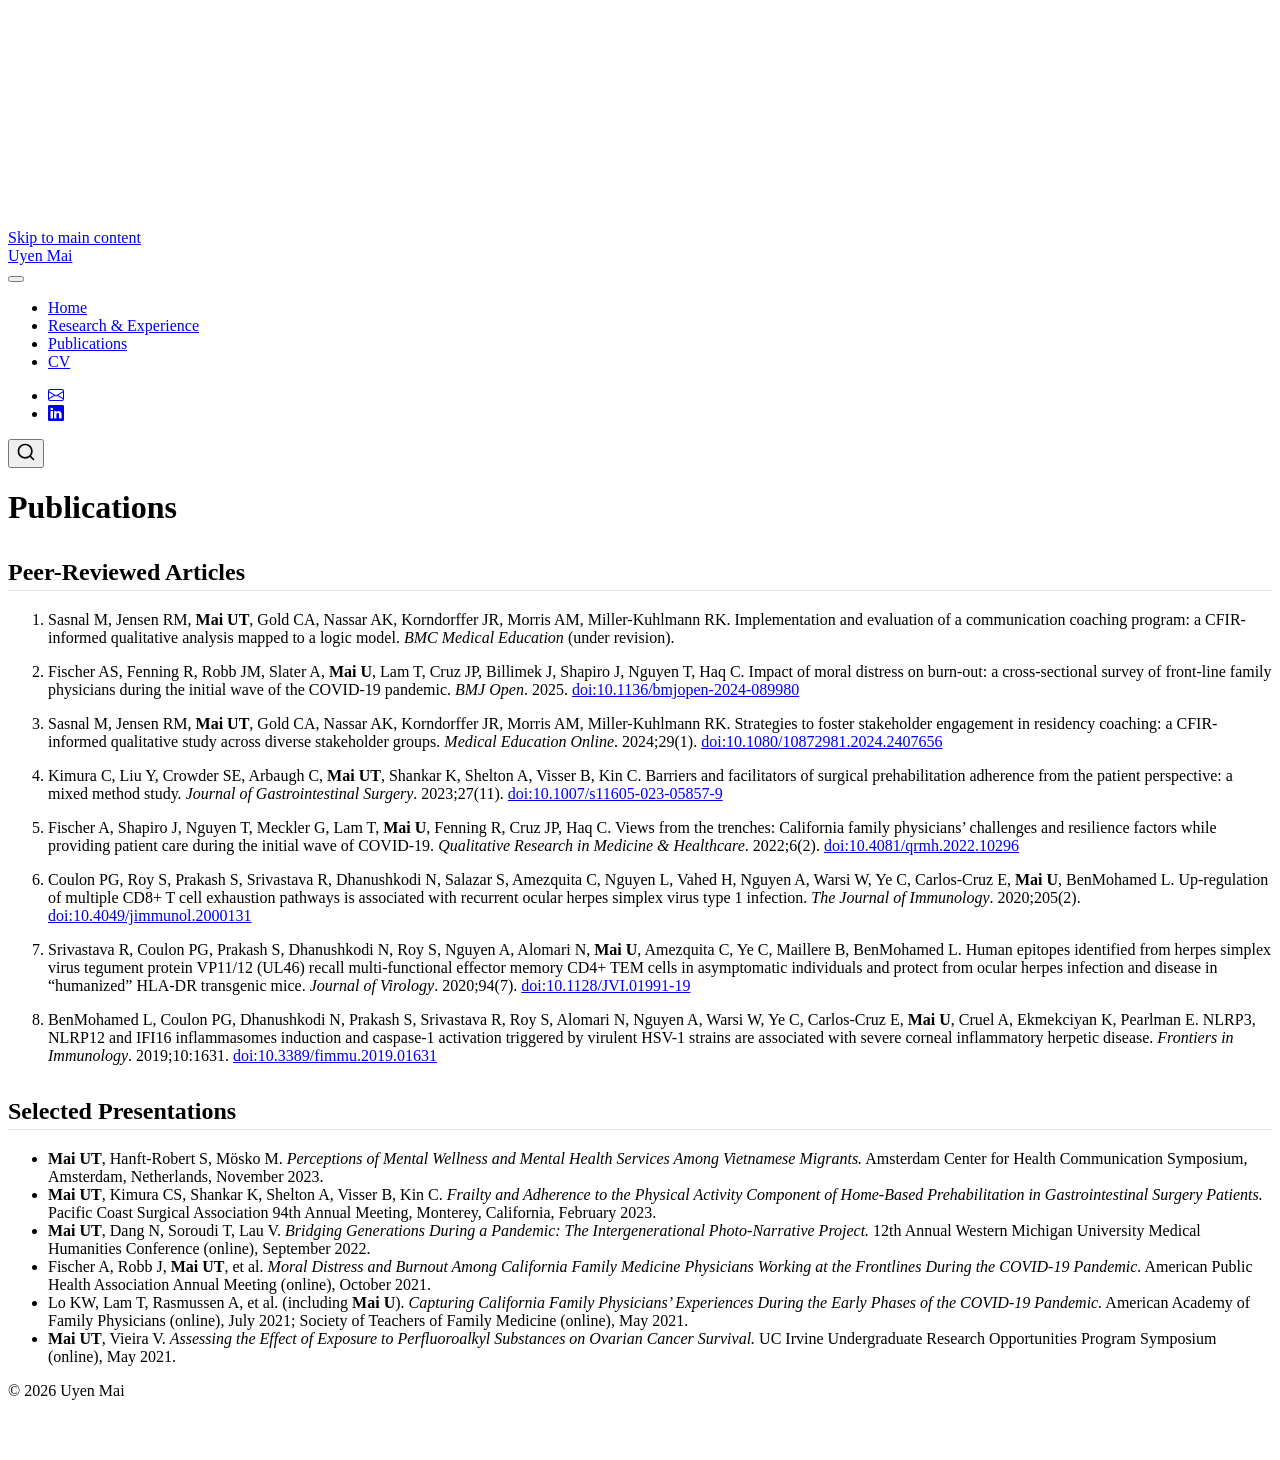
==== commit bb21717c: "Remove Built with Quarto footer" ====
--- a/docs/publications.html
+++ b/docs/publications.html
@@ -673,8 +673,8 @@
       &nbsp;
     </div>
     <div class="nav-footer-right">
-<p>Built with <a href="https://quarto.org">Quarto</a></p>
-</div>
+      &nbsp;
+    </div>
   </div>
 </footer>
 
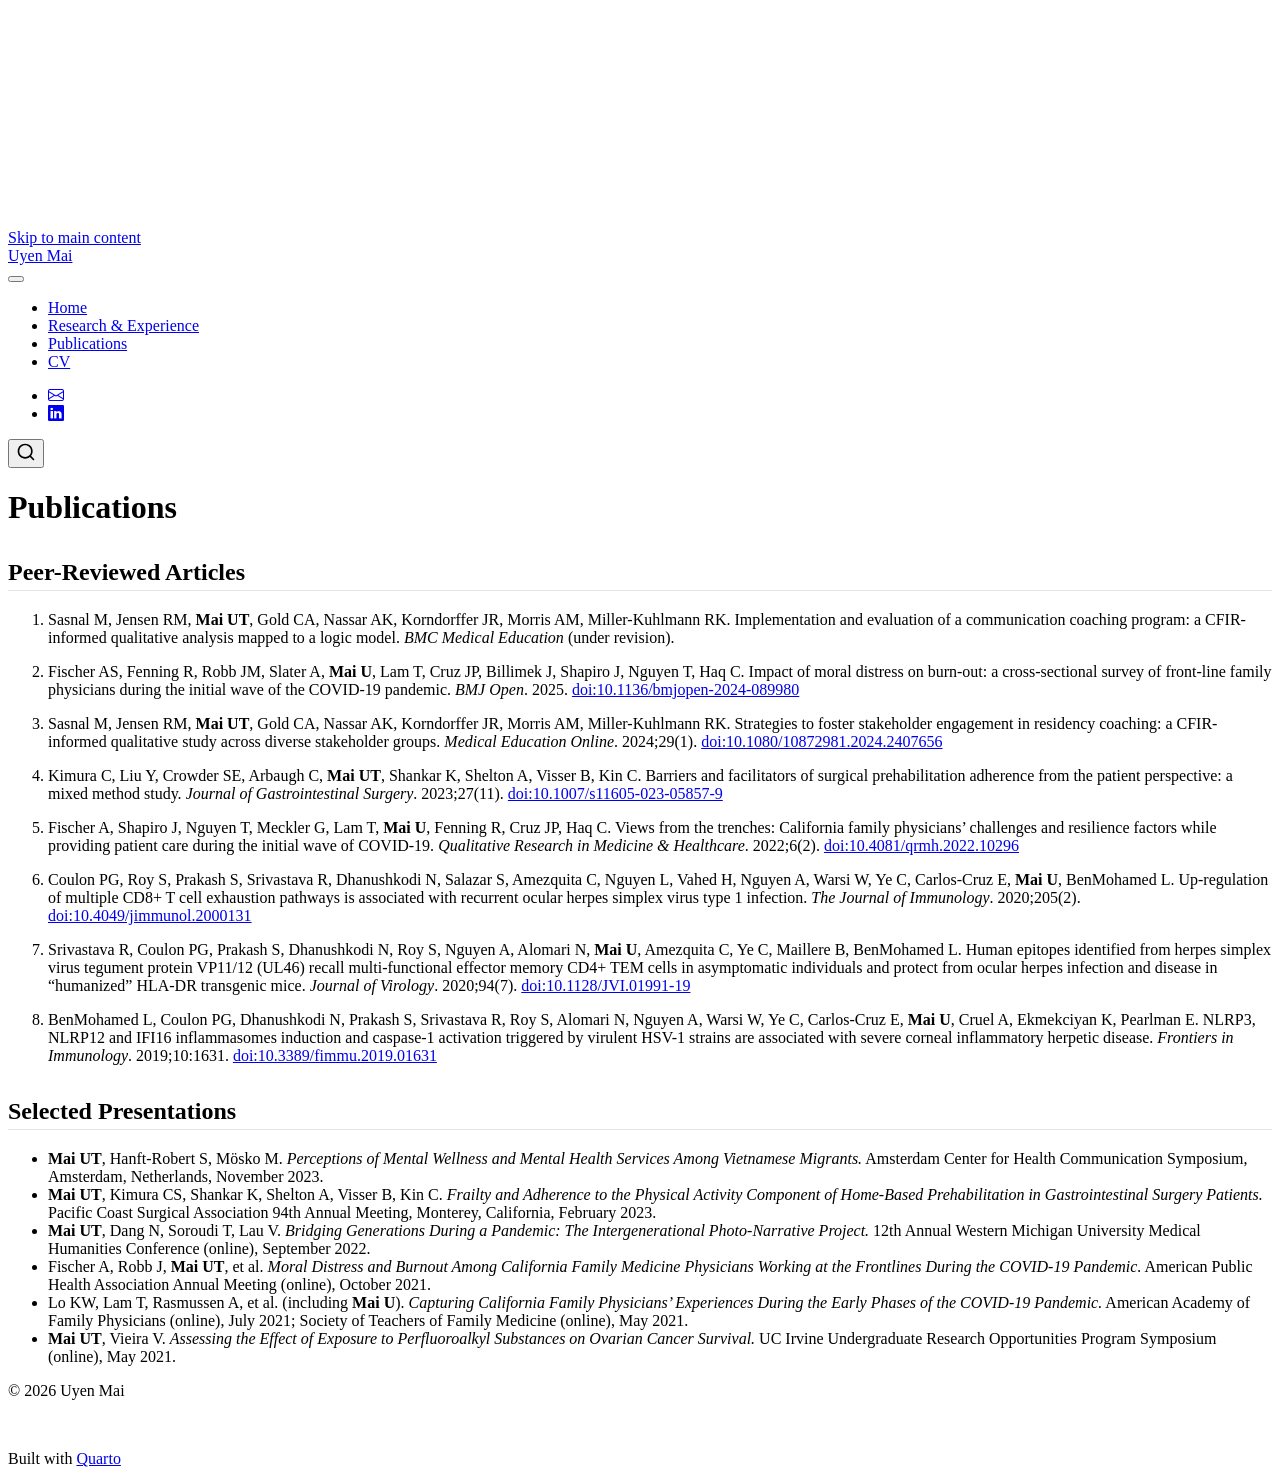
==== commit 5abba0f1: "Restore Built with Quarto footer" ====
--- a/docs/publications.html
+++ b/docs/publications.html
@@ -673,8 +673,8 @@
       &nbsp;
     </div>
     <div class="nav-footer-right">
-      &nbsp;
-    </div>
+<p>Built with <a href="https://quarto.org">Quarto</a></p>
+</div>
   </div>
 </footer>
 
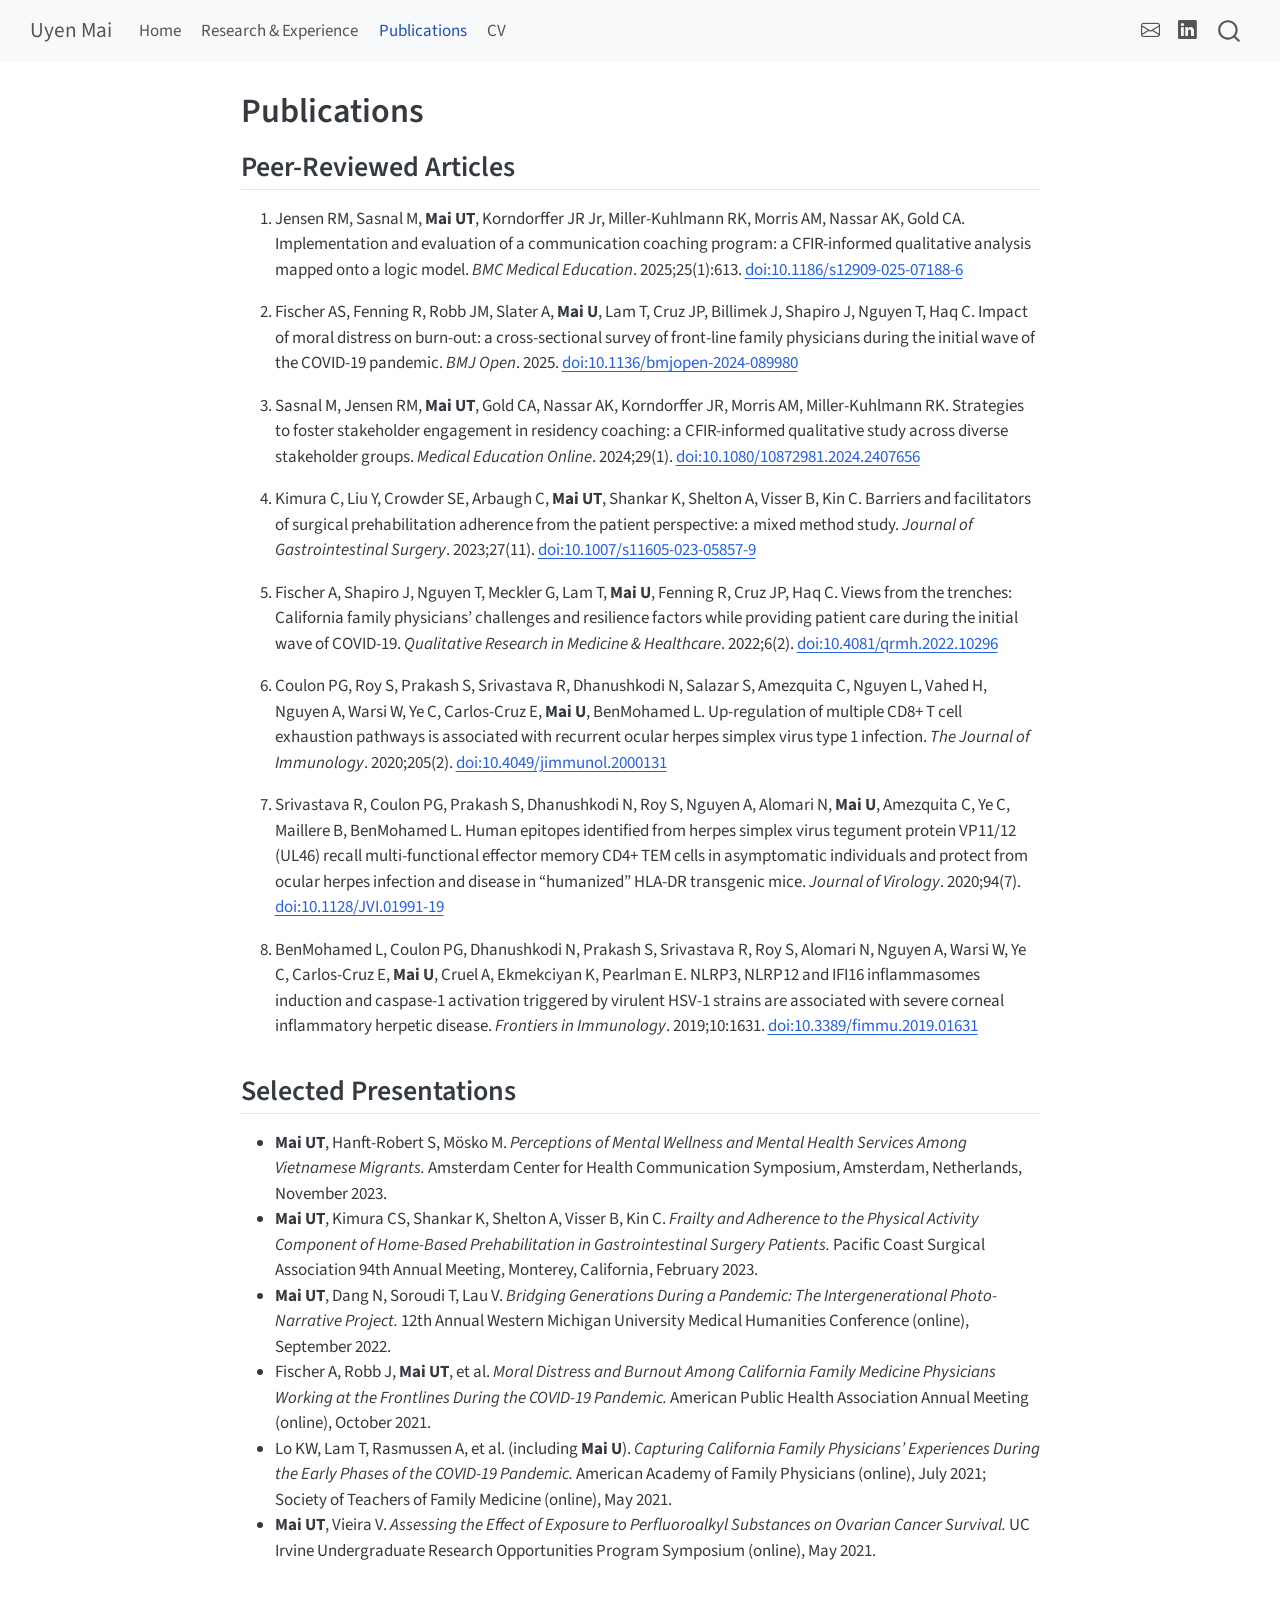
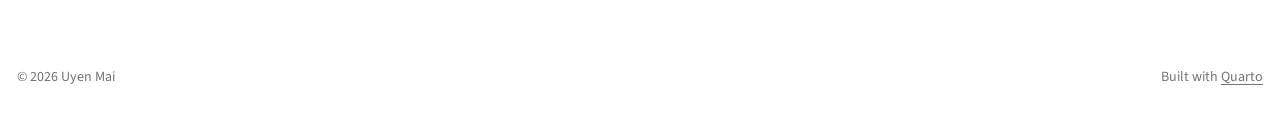
==== commit 4d7ad19d: "Update BMC Medical Education citation (published 2025) Co-Authored-By: Claude Opus 5.5 <noreply@anth" ====
--- a/docs/publications.html
+++ b/docs/publications.html
@@ -47,7 +47,7 @@
 <link href="site_libs/quarto-html/quarto-syntax-highlighting-63b5708e65d6cd79cd7618c58d0c21e7.css" rel="stylesheet" id="quarto-text-highlighting-styles">
 <script src="site_libs/bootstrap/bootstrap.min.js"></script>
 <link href="site_libs/bootstrap/bootstrap-icons.css" rel="stylesheet">
-<link href="site_libs/bootstrap/bootstrap-d31a0c91b01e363be7b7a36e602e2c70.min.css" rel="stylesheet" append-hash="true" id="quarto-bootstrap" data-mode="light">
+<link href="site_libs/bootstrap/bootstrap-2f26042ee04390a409193c36bb3e8631.min.css" rel="stylesheet" append-hash="true" id="quarto-bootstrap" data-mode="light">
 <script id="quarto-search-options" type="application/json">{
   "location": "navbar",
   "copy-button": false,
@@ -162,7 +162,7 @@
 <section id="peer-reviewed-articles" class="level2">
 <h2 class="anchored" data-anchor-id="peer-reviewed-articles">Peer-Reviewed Articles</h2>
 <ol type="1">
-<li><p>Sasnal M, Jensen RM, <strong>Mai UT</strong>, Gold CA, Nassar AK, Korndorffer JR, Morris AM, Miller-Kuhlmann RK. Implementation and evaluation of a communication coaching program: a CFIR-informed qualitative analysis mapped to a logic model. <em>BMC Medical Education</em> (under revision).</p></li>
+<li><p>Jensen RM, Sasnal M, <strong>Mai UT</strong>, Korndorffer JR Jr, Miller-Kuhlmann RK, Morris AM, Nassar AK, Gold CA. Implementation and evaluation of a communication coaching program: a CFIR-informed qualitative analysis mapped onto a logic model. <em>BMC Medical Education</em>. 2025;25(1):613. <a href="https://doi.org/10.1186/s12909-025-07188-6">doi:10.1186/s12909-025-07188-6</a></p></li>
 <li><p>Fischer AS, Fenning R, Robb JM, Slater A, <strong>Mai U</strong>, Lam T, Cruz JP, Billimek J, Shapiro J, Nguyen T, Haq C. Impact of moral distress on burn-out: a cross-sectional survey of front-line family physicians during the initial wave of the COVID-19 pandemic. <em>BMJ Open</em>. 2025. <a href="https://doi.org/10.1136/bmjopen-2024-089980">doi:10.1136/bmjopen-2024-089980</a></p></li>
 <li><p>Sasnal M, Jensen RM, <strong>Mai UT</strong>, Gold CA, Nassar AK, Korndorffer JR, Morris AM, Miller-Kuhlmann RK. Strategies to foster stakeholder engagement in residency coaching: a CFIR-informed qualitative study across diverse stakeholder groups. <em>Medical Education Online</em>. 2024;29(1). <a href="https://doi.org/10.1080/10872981.2024.2407656">doi:10.1080/10872981.2024.2407656</a></p></li>
 <li><p>Kimura C, Liu Y, Crowder SE, Arbaugh C, <strong>Mai UT</strong>, Shankar K, Shelton A, Visser B, Kin C. Barriers and facilitators of surgical prehabilitation adherence from the patient perspective: a mixed method study. <em>Journal of Gastrointestinal Surgery</em>. 2023;27(11). <a href="https://doi.org/10.1007/s11605-023-05857-9">doi:10.1007/s11605-023-05857-9</a></p></li>
